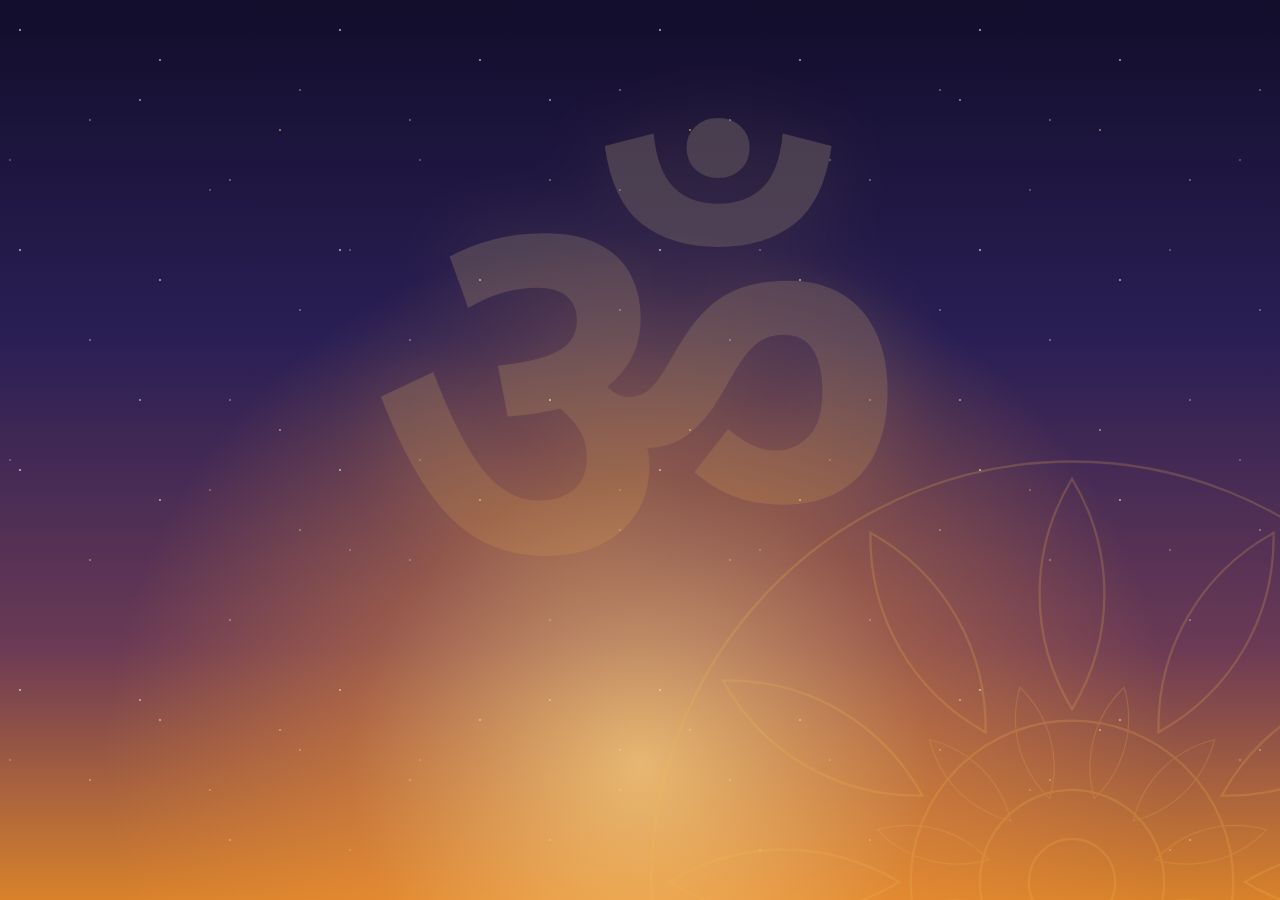
==== static/index.html @ 20f708c2 "Add static/index.html" ====
<!doctype html>
<html lang="en">
<head>
  <meta charset="utf-8">
  <meta name="viewport" content="width=device-width, initial-scale=1">
  <title>Talk · Bhagavatam Assistance</title>
  <link rel="preconnect" href="https://fonts.googleapis.com">
  <link href="https://fonts.googleapis.com/css2?family=Cormorant+Garamond:ital,wght@0,600;0,700;1,600&family=Noto+Sans+Devanagari:wght@400;600&display=swap" rel="stylesheet">
  <link rel="stylesheet" href="/static/style.css">
  <link rel="stylesheet" href="/static/bg.css">
  <link rel="stylesheet" href="/static/saved.css">
</head>
<body>
  <!-- background layers -->
  <div class="bg" aria-hidden="true">
    <div class="stars"></div>
    <div class="stars s2"></div>
    <div class="sunglow"></div>

    <svg class="mandala" viewBox="-300 -300 600 600" xmlns="http://www.w3.org/2000/svg">
      <defs>
        <path id="pet" d="M0 -120 C 30 -170, 30 -230, 0 -280 C -30 -230, -30 -170, 0 -120 Z"/>
      </defs>
      <g fill="none" stroke="#f4bd50" stroke-width="1.6">
        <circle r="292"/>
        <circle r="112"/>
        <circle r="64"/>
        <circle r="30"/>
        <use href="#pet"/>
        <use href="#pet" transform="rotate(30)"/>
        <use href="#pet" transform="rotate(60)"/>
        <use href="#pet" transform="rotate(90)"/>
        <use href="#pet" transform="rotate(120)"/>
        <use href="#pet" transform="rotate(150)"/>
        <use href="#pet" transform="rotate(180)"/>
        <use href="#pet" transform="rotate(210)"/>
        <use href="#pet" transform="rotate(240)"/>
        <use href="#pet" transform="rotate(270)"/>
        <use href="#pet" transform="rotate(300)"/>
        <use href="#pet" transform="rotate(330)"/>
        <use href="#pet" transform="rotate(15) scale(.5)"/>
        <use href="#pet" transform="rotate(45) scale(.5)"/>
        <use href="#pet" transform="rotate(75) scale(.5)"/>
        <use href="#pet" transform="rotate(105) scale(.5)"/>
        <use href="#pet" transform="rotate(135) scale(.5)"/>
        <use href="#pet" transform="rotate(165) scale(.5)"/>
        <use href="#pet" transform="rotate(195) scale(.5)"/>
        <use href="#pet" transform="rotate(225) scale(.5)"/>
        <use href="#pet" transform="rotate(255) scale(.5)"/>
        <use href="#pet" transform="rotate(285) scale(.5)"/>
        <use href="#pet" transform="rotate(315) scale(.5)"/>
        <use href="#pet" transform="rotate(345) scale(.5)"/>
      </g>
    </svg>

    <div class="om-big">ॐ</div>

    <i style="left:6%;  --s:6px; --d:15s; --delay:0s"></i>
    <i style="left:14%; --s:4px; --d:19s; --delay:3s"></i>
    <i style="left:22%; --s:7px; --d:17s; --delay:7s"></i>
    <i style="left:31%; --s:5px; --d:21s; --delay:1s"></i>
    <i style="left:40%; --s:4px; --d:16s; --delay:9s"></i>
    <i style="left:48%; --s:6px; --d:20s; --delay:5s"></i>
    <i style="left:57%; --s:5px; --d:18s; --delay:11s"></i>
    <i style="left:65%; --s:7px; --d:22s; --delay:2s"></i>
    <i style="left:73%; --s:4px; --d:15s; --delay:8s"></i>
    <i style="left:81%; --s:6px; --d:19s; --delay:4s"></i>
    <i style="left:89%; --s:5px; --d:17s; --delay:10s"></i>
    <i style="left:95%; --s:4px; --d:21s; --delay:6s"></i>
  </div>

  <header>
    <div class="brandbox">
      <span class="om-mini">ॐ</span>
      <div>
        <h1>Bhagavatam Assistance</h1>
        <p class="sub">Gentle guidance inspired by the Śrīmad-Bhāgavatam</p>
      </div>
    </div>
    <div class="hnav">
      <a href="/">Home</a>
      <a href="/verses">Verses</a>
      <button id="newChat" type="button">New chat</button>
    </div>
  </header>

  <div id="demoBanner" class="banner" hidden>
    Demo mode: replies are scripted. Set PROVIDER in the <code>.env</code> file for real conversations.
  </div>

  <main id="chat" aria-live="polite"></main>

  <footer>
    <p class="notice">This app offers spiritual guidance only. It is not a substitute for a doctor or therapist. In India, free help is available on Tele-MANAS: 14416.</p>
    <form id="form">
      <select id="lang" title="Language for voice typing and listening">
        <option value="en-IN">English</option>
        <option value="hi-IN">हिन्दी</option>
      </select>
      <button type="button" id="mic" title="Voice typing" aria-label="Voice typing">🎤</button>
      <textarea id="input" rows="1" placeholder="Type or speak how you feel..."></textarea>
      <button type="submit" id="send">Send</button>
    </form>
  </footer>

  <script src="/static/app.js"></script>
  <script src="/static/saved.js"></script>
</body>
</html>
---- static/bg.css ----
/* ============ Beautiful background layer ============ */
body { background: #1a1433; }

.bg {
  position: fixed;
  inset: 0;
  z-index: 0;
  overflow: hidden;
  pointer-events: none;
  user-select: none;
  background: linear-gradient(180deg, #120d2b 0%, #2a1f55 38%, #6b3a55 72%, #d9822b 100%);
}

/* twinkling stars (two layers) */
.stars {
  position: absolute;
  inset: 0;
  background-image:
    radial-gradient(1.5px 1.5px at 20px 30px, #fff, transparent),
    radial-gradient(1px 1px at 90px 120px, #fff, transparent),
    radial-gradient(1.5px 1.5px at 160px 60px, #ffe9a8, transparent),
    radial-gradient(1px 1px at 230px 180px, #fff, transparent),
    radial-gradient(1px 1px at 300px 90px, #fff, transparent);
  background-size: 320px 220px;
  animation: starTwinkle 5s ease-in-out infinite alternate;
}
.stars.s2 {
  background-size: 410px 300px;
  background-position: 120px 70px;
  animation-duration: 7s;
  animation-delay: 1.5s;
  opacity: .8;
}
@keyframes starTwinkle { from { opacity: .25; } to { opacity: 1; } }

/* rising sun glow at the bottom */
.sunglow {
  position: absolute;
  left: 50%;
  bottom: -45vmin;
  width: 120vmin;
  height: 120vmin;
  margin-left: -60vmin;
  border-radius: 50%;
  background: radial-gradient(circle, rgba(255, 214, 130, .75) 0%, rgba(244, 150, 60, .35) 38%, rgba(244, 150, 60, 0) 70%);
  animation: sunBreath 8s ease-in-out infinite alternate;
}
@keyframes sunBreath { to { transform: scale(1.08); opacity: .85; } }

/* slowly turning mandala */
.mandala {
  position: absolute;
  top: 50%;
  left: 50%;
  width: min(96vh, 100vw);
  height: min(96vh, 100vw);
  opacity: .2;
  animation: spinSlow 140s linear infinite;
}
@keyframes spinSlow {
  from { transform: translate(-50%, -50%) rotate(0deg); }
  to   { transform: translate(-50%, -50%) rotate(360deg); }
}

/* big glowing Om */
.om-big {
  position: absolute;
  inset: 0;
  display: grid;
  place-items: center;
  font-family: "Noto Sans Devanagari", "Segoe UI", sans-serif;
  font-weight: 600;
  font-size: min(62vh, 70vw);
  line-height: 1;
  color: transparent;
  background: linear-gradient(180deg, #fff0b8 0%, #f4bd50 55%, #e08a2e 100%);
  -webkit-background-clip: text;
  background-clip: text;
  opacity: .2;
  filter: drop-shadow(0 0 40px rgba(244, 189, 80, .65));
  animation: omPulse 7s ease-in-out infinite alternate;
}
@keyframes omPulse {
  from { opacity: .13; transform: scale(1); }
  to   { opacity: .26; transform: scale(1.04); }
}

/* floating golden sparks */
.bg i {
  position: absolute;
  bottom: -20px;
  width: var(--s);
  height: var(--s);
  border-radius: 50%;
  background: radial-gradient(circle, #fff3c2 0%, #f4bd50 55%, rgba(244, 189, 80, 0) 100%);
  opacity: 0;
  animation: floatUp var(--d) linear var(--delay) infinite;
}
@keyframes floatUp {
  0%   { transform: translate(0, 0); opacity: 0; }
  12%  { opacity: .9; }
  85%  { opacity: .5; }
  100% { transform: translate(34px, -110vh); opacity: 0; }
}

/* header and footer match the night theme */
header { border-bottom: 1px solid rgba(244, 189, 80, .35); }
footer {
  background: rgba(20, 14, 44, .85);
  border-top: 1px solid rgba(244, 189, 80, .3);
}
.notice { color: #cfc8e6; }

/* soft scrollbar on dark background */
main::-webkit-scrollbar-thumb { background: rgba(244, 189, 80, .45); }

@media (prefers-reduced-motion: reduce) {
  .stars, .sunglow, .mandala, .om-big, .bg i { animation: none; }
}
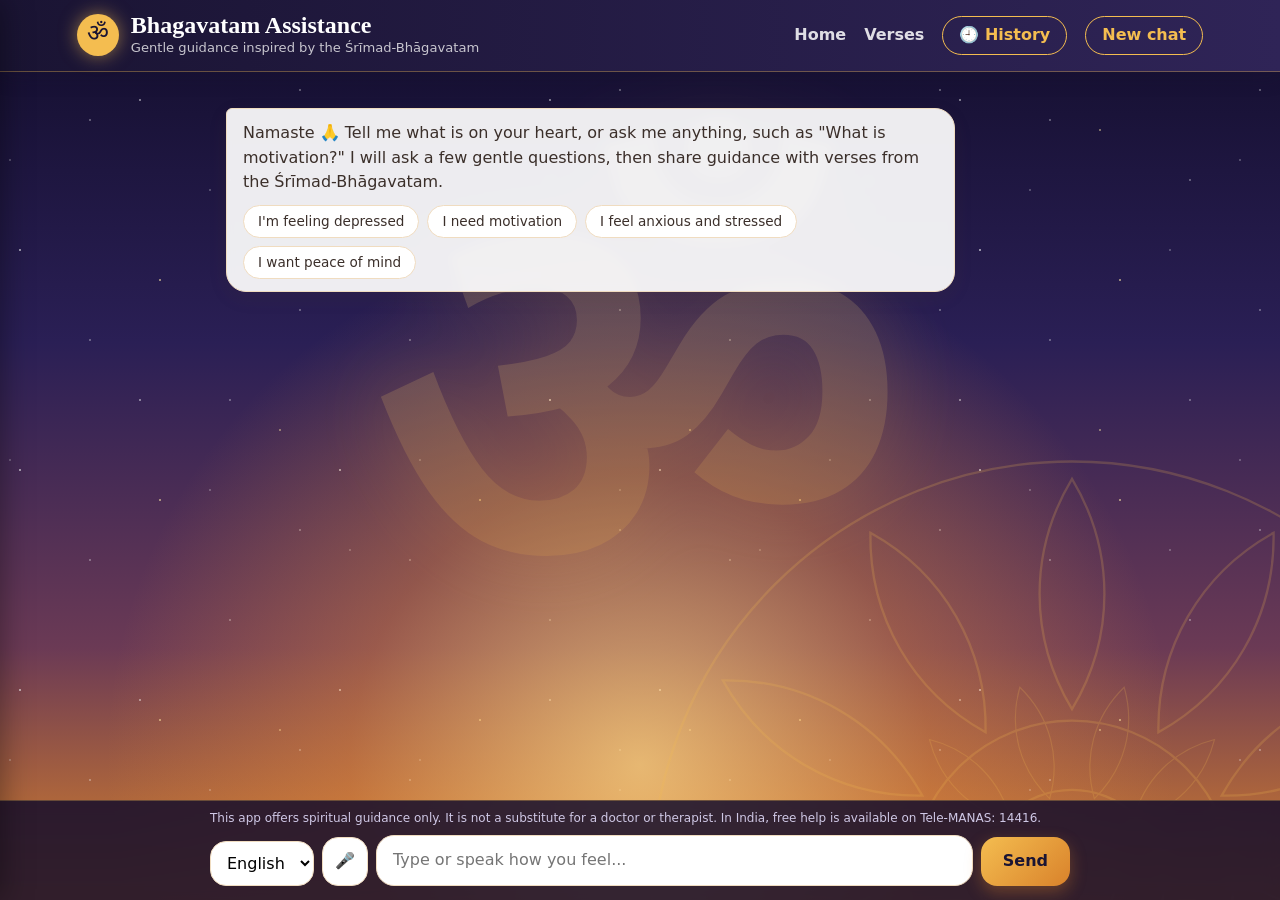
==== commit 2875c680: "Update static/index.html" ====
--- a/static/index.html
+++ b/static/index.html
@@ -11,7 +11,6 @@
   <link rel="stylesheet" href="/static/saved.css">
 </head>
 <body>
-  <!-- background layers -->
   <div class="bg" aria-hidden="true">
     <div class="stars"></div>
     <div class="stars s2"></div>
@@ -84,9 +83,7 @@
     </div>
   </header>
 
-  <div id="demoBanner" class="banner" hidden>
-    Demo mode: replies are scripted. Set PROVIDER in the <code>.env</code> file for real conversations.
-  </div>
+  <div id="demoBanner" hidden style="display:none"></div>
 
   <main id="chat" aria-live="polite"></main>
 
--- a/static/style.css
+++ b/static/style.css
@@ -0,0 +1,304 @@
+:root {
+  --night: #1a1433;
+  --plum: #2f2457;
+  --gold: #f4bd50;
+  --bg: #fff8ee;
+  --card: #ffffff;
+  --ink: #3b2f2a;
+  --muted: #7a6a60;
+  --accent: #d9822b;
+  --accent-dark: #b5651b;
+  --user: #ffe3bd;
+  --line: #f0dcc0;
+  --serif: "Cormorant Garamond", Georgia, serif;
+  --deva: "Noto Sans Devanagari", "Segoe UI", sans-serif;
+}
+
+* { box-sizing: border-box; }
+
+body {
+  margin: 0;
+  height: 100vh;
+  display: flex;
+  flex-direction: column;
+  color: var(--ink);
+  font-family: "Segoe UI", system-ui, sans-serif;
+  line-height: 1.55;
+  background:
+    radial-gradient(circle at 50% 38%, #fff3d6 0%, rgba(255, 243, 214, 0) 55%),
+    linear-gradient(180deg, #fff8ee 0%, #ffeccf 100%);
+}
+
+/* ---------- Om in the background ---------- */
+.om-bg {
+  position: fixed;
+  inset: 0;
+  display: grid;
+  place-items: center;
+  z-index: 0;
+  pointer-events: none;
+  user-select: none;
+  font-family: var(--deva);
+  font-weight: 600;
+  font-size: min(78vh, 82vw);
+  line-height: 1;
+  color: var(--accent);
+  opacity: .1;
+  text-shadow: 0 0 60px rgba(244, 189, 80, .6);
+  animation: omGlow 7s ease-in-out infinite alternate;
+}
+@keyframes omGlow {
+  from { opacity: .07; transform: scale(1); }
+  to   { opacity: .14; transform: scale(1.035); }
+}
+
+header, .banner, main, footer { position: relative; z-index: 1; }
+
+/* ---------- header ---------- */
+header {
+  display: flex;
+  justify-content: space-between;
+  align-items: center;
+  gap: 12px;
+  padding: 12px 6vw;
+  background: linear-gradient(90deg, var(--night), var(--plum));
+  color: #fff;
+  box-shadow: 0 4px 18px rgba(26, 20, 51, .25);
+}
+.brandbox { display: flex; align-items: center; gap: 12px; }
+.om-mini {
+  width: 42px; height: 42px; border-radius: 50%;
+  display: grid; place-items: center;
+  font-family: var(--deva); font-size: 1.5rem;
+  color: var(--night); background: var(--gold);
+  box-shadow: 0 0 18px rgba(244, 189, 80, .55);
+}
+header h1 { margin: 0; font-family: var(--serif); font-size: 1.5rem; line-height: 1.1; }
+header .sub { margin: 0; font-size: .82rem; opacity: .75; }
+
+.hnav { display: flex; gap: 18px; align-items: center; }
+.hnav a { color: #fff; opacity: .85; text-decoration: none; font-weight: 600; }
+.hnav a:hover { opacity: 1; color: var(--gold); }
+header button {
+  border: 1.5px solid var(--gold);
+  background: transparent;
+  color: var(--gold);
+  padding: 6px 16px;
+  border-radius: 999px;
+  font: inherit;
+  font-weight: 600;
+  cursor: pointer;
+  transition: background .15s, color .15s;
+}
+header button:hover { background: var(--gold); color: var(--night); }
+
+.banner {
+  background: #fff1c2;
+  border-bottom: 1px solid #ecd68a;
+  padding: 8px 6vw;
+  font-size: .85rem;
+}
+
+/* ---------- chat area ---------- */
+main {
+  flex: 1;
+  overflow-y: auto;
+  padding: 22px 16px;
+  max-width: 860px;
+  width: 100%;
+  margin: 0 auto;
+  scroll-behavior: smooth;
+}
+main::-webkit-scrollbar { width: 8px; }
+main::-webkit-scrollbar-thumb { background: #e8cfa3; border-radius: 8px; }
+
+.msg { display: flex; margin: 14px 0; animation: pop .35s ease both; }
+@keyframes pop { from { opacity: 0; transform: translateY(8px); } to { opacity: 1; transform: none; } }
+.msg.user { justify-content: flex-end; }
+
+.bubble {
+  max-width: 88%;
+  padding: 12px 16px;
+  border-radius: 6px 20px 20px 20px;
+  background: rgba(255, 255, 255, .92);
+  border: 1px solid var(--line);
+  box-shadow: 0 6px 20px rgba(120, 80, 30, .08);
+  backdrop-filter: blur(4px);
+  overflow-wrap: anywhere;
+}
+.msg.user .bubble {
+  background: linear-gradient(135deg, #ffd89a, #ffbf73);
+  border-color: #f2c88f;
+  border-radius: 20px 6px 20px 20px;
+}
+.bubble.crisis { background: #ffeceb; border-color: #e8a29d; }
+.bubble.error { background: #f3f3f3; }
+.bubble p { margin: 0 0 8px; }
+.bubble p:last-child { margin-bottom: 0; }
+
+.bubble h4 {
+  margin: 14px 0 6px;
+  font-family: var(--serif);
+  font-size: 1.15rem;
+  color: var(--accent-dark);
+}
+.bubble ol { margin: 0; padding-left: 22px; }
+.bubble li { margin-bottom: 3px; }
+
+/* verse cards inside chat */
+.verse {
+  margin-top: 12px;
+  padding: 12px 14px;
+  border-left: 4px solid var(--gold);
+  background: linear-gradient(135deg, #fff6e0, #fffaf0);
+  border-radius: 10px;
+}
+.verse .ref { font-weight: 700; color: var(--accent-dark); }
+.verse .sanskrit {
+  font-family: var(--deva);
+  font-size: 1.15rem;
+  line-height: 1.8;
+  color: var(--night);
+  white-space: pre-line;
+  margin: 6px 0 2px;
+}
+.verse .translit { font-style: italic; color: var(--muted); font-size: .88rem; white-space: pre-line; margin: 0 0 6px; }
+.verse .meaning { margin: 4px 0; }
+.verse a { font-size: .85rem; color: var(--accent-dark); }
+
+.scene { margin-top: 12px; border-radius: 14px; overflow: hidden; box-shadow: 0 4px 14px rgba(0, 0, 0, .1); }
+.scene svg { display: block; width: 100%; height: auto; }
+
+/* buttons inside chat */
+.actions { display: flex; gap: 8px; flex-wrap: wrap; margin-top: 10px; }
+.actions button, .chip {
+  border: 1px solid var(--line);
+  background: #fff;
+  color: var(--ink);
+  border-radius: 999px;
+  padding: 5px 14px;
+  cursor: pointer;
+  font: inherit;
+  font-size: .85rem;
+  transition: background .15s, transform .15s;
+}
+.actions button:hover, .chip:hover { background: #ffe9cc; transform: translateY(-1px); }
+.actions button.on { background: var(--accent); color: #fff; border-color: var(--accent); }
+
+.chips { display: flex; gap: 8px; flex-wrap: wrap; margin: 10px 0 0; }
+
+.typing { color: var(--muted); font-style: italic; animation: breatheText 1.4s ease-in-out infinite; }
+@keyframes breatheText { 50% { opacity: .45; } }
+
+/* user message with Edit button */
+.ucol { display: flex; flex-direction: column; align-items: flex-end; max-width: 88%; }
+.ucol .bubble { max-width: 100%; }
+.edit-btn { border: none; background: none; color: var(--muted); font-size: .78rem; cursor: pointer; padding: 2px 4px; }
+.edit-btn:hover { color: var(--accent-dark); }
+.edit-box {
+  width: min(560px, 80vw); padding: 8px 10px; border: 1px solid var(--accent);
+  border-radius: 12px; font: inherit; background: #fff; resize: vertical;
+}
+.edit-bar { display: flex; gap: 8px; margin-top: 6px; }
+
+/* ---------- footer / input ---------- */
+footer {
+  border-top: 1px solid var(--line);
+  background: rgba(255, 250, 240, .88);
+  backdrop-filter: blur(8px);
+  padding: 8px 16px 14px;
+}
+.notice {
+  max-width: 860px;
+  margin: 0 auto 8px;
+  font-size: .75rem;
+  color: var(--muted);
+}
+form {
+  display: flex;
+  gap: 8px;
+  max-width: 860px;
+  margin: 0 auto;
+  align-items: flex-end;
+}
+textarea {
+  flex: 1;
+  resize: none;
+  max-height: 120px;
+  padding: 12px 16px;
+  border: 1.5px solid var(--line);
+  border-radius: 18px;
+  font: inherit;
+  background: #fff;
+  transition: border-color .15s, box-shadow .15s;
+}
+textarea:focus, select:focus {
+  outline: none;
+  border-color: var(--accent);
+  box-shadow: 0 0 0 4px rgba(217, 130, 43, .15);
+}
+select, #mic, #send {
+  border: 1.5px solid var(--line);
+  background: #fff;
+  border-radius: 16px;
+  padding: 11px 12px;
+  font: inherit;
+  cursor: pointer;
+}
+#mic:hover { background: #ffe9cc; }
+#send {
+  background: linear-gradient(135deg, var(--gold), var(--accent));
+  color: var(--night);
+  font-weight: 700;
+  border: none;
+  padding: 12px 22px;
+  box-shadow: 0 6px 16px rgba(217, 130, 43, .35);
+  transition: transform .15s;
+}
+#send:hover:not(:disabled) { transform: translateY(-2px); }
+#send:disabled { opacity: .5; cursor: default; box-shadow: none; }
+#mic.on { background: #e74c3c; color: #fff; border-color: #e74c3c; animation: pulse 1.2s infinite; }
+#mic:disabled { opacity: .4; cursor: not-allowed; }
+
+@keyframes pulse { 50% { opacity: .6; } }
+
+@media (max-width: 600px) {
+  .bubble { max-width: 96%; }
+  header { padding: 10px 14px; }
+  header h1 { font-size: 1.15rem; }
+  header .sub { display: none; }
+  .om-mini { width: 36px; height: 36px; font-size: 1.2rem; }
+  .hnav { gap: 10px; font-size: .9rem; }
+  #send { padding: 12px 14px; }
+}
+
+@media (prefers-reduced-motion: reduce) {
+  .om-bg, .msg, .typing { animation: none; }
+}
+
+/* ---------- animated pictures (do not remove) ---------- */
+[class^="a-"] { transform-box: fill-box; }
+@keyframes drift { 0%, 100% { transform: translateX(-14px); } 50% { transform: translateX(16px); } }
+@keyframes bob { 50% { transform: translateY(-6px); } }
+@keyframes spin { to { transform: rotate(360deg); } }
+@keyframes twinkle { 50% { opacity: .15; } }
+@keyframes flicker { 0%, 100% { transform: scale(1, 1); } 25% { transform: scale(.93, 1.07); } 50% { transform: scale(1.05, .95); } 75% { transform: scale(.97, 1.04); } }
+@keyframes breathe { 50% { transform: scale(1.035); } }
+@keyframes sway { 50% { transform: rotate(2.5deg); } }
+@keyframes wave { to { transform: translateX(-50px); } }
+@keyframes fly { 0% { transform: translate(-40px, 10px); } 100% { transform: translate(460px, -24px); } }
+@keyframes glow { 50% { opacity: .45; } }
+@keyframes ripple { 0% { transform: scale(.4); opacity: .8; } 100% { transform: scale(1.1); opacity: 0; } }
+.a-drift { animation: drift 10s ease-in-out infinite; }
+.a-drift2 { animation: drift 14s ease-in-out infinite reverse; }
+.a-bob { animation: bob 3s ease-in-out infinite; }
+.a-spin { animation: spin 40s linear infinite; transform-origin: center; }
+.a-twinkle { animation: twinkle 3s ease-in-out infinite; }
+.a-flicker { animation: flicker 1.2s ease-in-out infinite; transform-origin: 50% 100%; }
+.a-breathe { animation: breathe 4s ease-in-out infinite; transform-origin: 50% 100%; }
+.a-sway { animation: sway 4s ease-in-out infinite; transform-origin: 50% 100%; }
+.a-wave { animation: wave 4s linear infinite; }
+.a-fly { animation: fly 16s linear infinite; }
+.a-glow { animation: glow 4s ease-in-out infinite; }
+.a-ripple { animation: ripple 4s ease-out infinite; transform-origin: center; }
+@media (prefers-reduced-motion: reduce) { .scene svg * { animation: none !important; } }
--- a/static/saved.css
+++ b/static/saved.css
@@ -0,0 +1,85 @@
+/* ============ Saved chats panel ============ */
+.drawer-ov {
+  position: fixed; inset: 0; z-index: 49;
+  background: rgba(10, 6, 30, .55);
+  opacity: 0; pointer-events: none;
+  transition: opacity .25s;
+}
+.drawer-ov.open { opacity: 1; pointer-events: auto; }
+
+.drawer {
+  position: fixed; top: 0; left: 0; bottom: 0; z-index: 50;
+  width: min(350px, 88vw);
+  display: flex; flex-direction: column;
+  background: rgba(22, 15, 48, .97);
+  border-right: 1px solid rgba(244, 189, 80, .35);
+  box-shadow: 8px 0 30px rgba(0, 0, 0, .4);
+  color: #fff;
+  transform: translateX(-102%);
+  transition: transform .28s ease;
+}
+.drawer.open { transform: none; }
+
+.drawer-head {
+  display: flex; justify-content: space-between; align-items: center;
+  padding: 16px 18px;
+  border-bottom: 1px solid rgba(244, 189, 80, .25);
+}
+.drawer-head h2 { margin: 0; font-family: var(--serif); font-size: 1.5rem; color: var(--gold); }
+.drawer-x {
+  border: none; background: none; color: #fff; font-size: 1.6rem;
+  cursor: pointer; line-height: 1; opacity: .8;
+}
+.drawer-x:hover { opacity: 1; color: var(--gold); }
+
+.drawer-new {
+  margin: 14px 18px 6px;
+  padding: 10px 14px;
+  border: none; border-radius: 999px; cursor: pointer;
+  font: inherit; font-weight: 700; color: var(--night);
+  background: linear-gradient(135deg, var(--gold), var(--accent));
+  box-shadow: 0 6px 16px rgba(217, 130, 43, .35);
+}
+
+.hlist { list-style: none; margin: 0; padding: 8px 12px; overflow-y: auto; flex: 1; }
+.hlist::-webkit-scrollbar { width: 6px; }
+.hlist::-webkit-scrollbar-thumb { background: rgba(244, 189, 80, .4); border-radius: 6px; }
+
+.hitem {
+  display: flex; align-items: center; gap: 4px;
+  margin: 6px 0; padding: 4px 4px 4px 0;
+  border: 1px solid transparent; border-radius: 12px;
+  background: rgba(255, 255, 255, .06);
+}
+.hitem:hover { background: rgba(255, 255, 255, .12); }
+.hitem.current { border-color: var(--gold); background: rgba(244, 189, 80, .14); }
+
+.hopen {
+  flex: 1; min-width: 0; text-align: left;
+  border: none; background: none; color: #fff; cursor: pointer;
+  padding: 8px 10px; font: inherit;
+}
+.hopen b {
+  display: block; font-weight: 600;
+  white-space: nowrap; overflow: hidden; text-overflow: ellipsis;
+}
+.hopen small { display: block; color: #cfc8e6; font-size: .75rem; margin-top: 2px; }
+
+.hsmall {
+  border: none; background: none; cursor: pointer;
+  font-size: .95rem; padding: 6px; border-radius: 8px; opacity: .75;
+}
+.hsmall:hover { opacity: 1; background: rgba(255, 255, 255, .15); }
+
+.hempty { color: #cfc8e6; text-align: center; padding: 26px 14px; font-size: .92rem; }
+
+.drawer-foot {
+  padding: 12px 18px; border-top: 1px solid rgba(244, 189, 80, .25);
+  display: flex; justify-content: space-between; align-items: center; gap: 10px;
+  font-size: .75rem; color: #cfc8e6;
+}
+.drawer-foot button {
+  border: 1px solid rgba(255, 255, 255, .35); background: transparent; color: #fff;
+  border-radius: 999px; padding: 4px 12px; cursor: pointer; font: inherit; font-size: .8rem;
+}
+.drawer-foot button:hover { background: #e74c3c; border-color: #e74c3c; }
